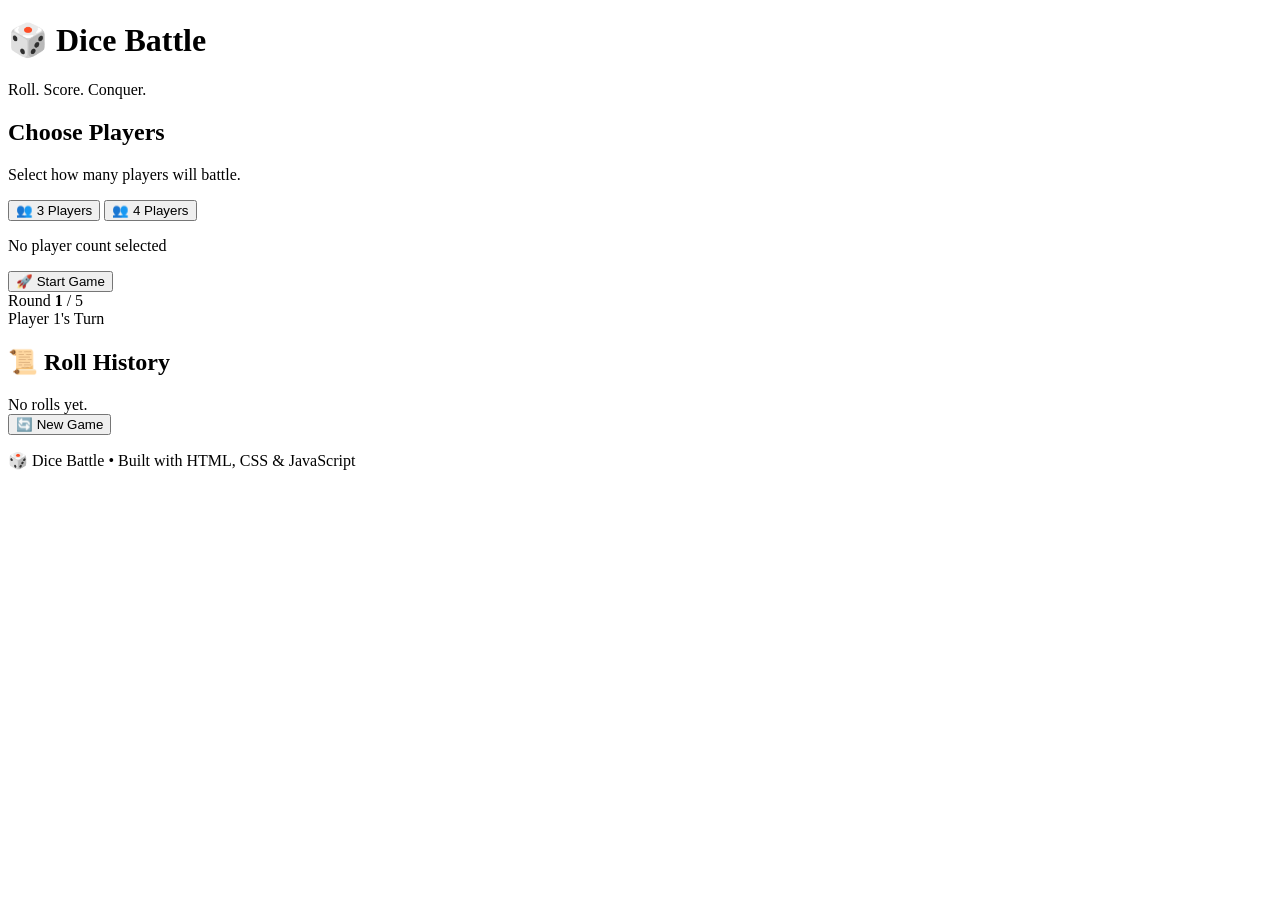
==== dicegame/index.html @ 0a02bd0f "Add initial HTML structure for Dice Battle game" ====
<!DOCTYPE html>
<html lang="en">
<head>
    <meta charset="UTF-8">
    <meta name="viewport" content="width=device-width, initial-scale=1.0">

    <title>Dice Battle 🎲</title>

    <link rel="stylesheet" href="style.css">
</head>

<body>

    <header>
        <h1>🎲 Dice Battle</h1>
        <p>Roll. Score. Conquer.</p>
    </header>


    <!-- PLAYER SETUP -->

    <section class="setup" id="setup">

        <div class="setup-card">

            <h2>Choose Players</h2>

            <p>Select how many players will battle.</p>

            <div class="player-selection">

                <button onclick="selectPlayers(3)" id="threeBtn">
                    👥 3 Players
                </button>

                <button onclick="selectPlayers(4)" id="fourBtn">
                    👥 4 Players
                </button>

            </div>

            <p id="selectedPlayers">
                No player count selected
            </p>

            <button class="start-btn" onclick="startGame()">
                🚀 Start Game
            </button>

        </div>

    </section>


    <!-- GAME -->

    <main id="game">

        <div class="game-header">

            <div>
                <span>Round</span>
                <strong id="roundNumber">1</strong>
                <span>/ 5</span>
            </div>

            <div class="turn-display" id="turnDisplay">
                Player 1's Turn
            </div>

        </div>


        <!-- PLAYERS -->

        <section class="players" id="playersContainer">
        </section>


        <!-- HISTORY -->

        <section class="history">

            <h2>📜 Roll History</h2>

            <div id="historyList">
                No rolls yet.
            </div>

        </section>


        <!-- WINNER -->

        <section class="winner" id="winner">

        </section>


        <button class="new-game" onclick="resetGame()">
            🔄 New Game
        </button>

    </main>


    <footer>
        <p>🎲 Dice Battle • Built with HTML, CSS & JavaScript</p>
    </footer>


    <script src="script.js"></script>

</body>
  </html>
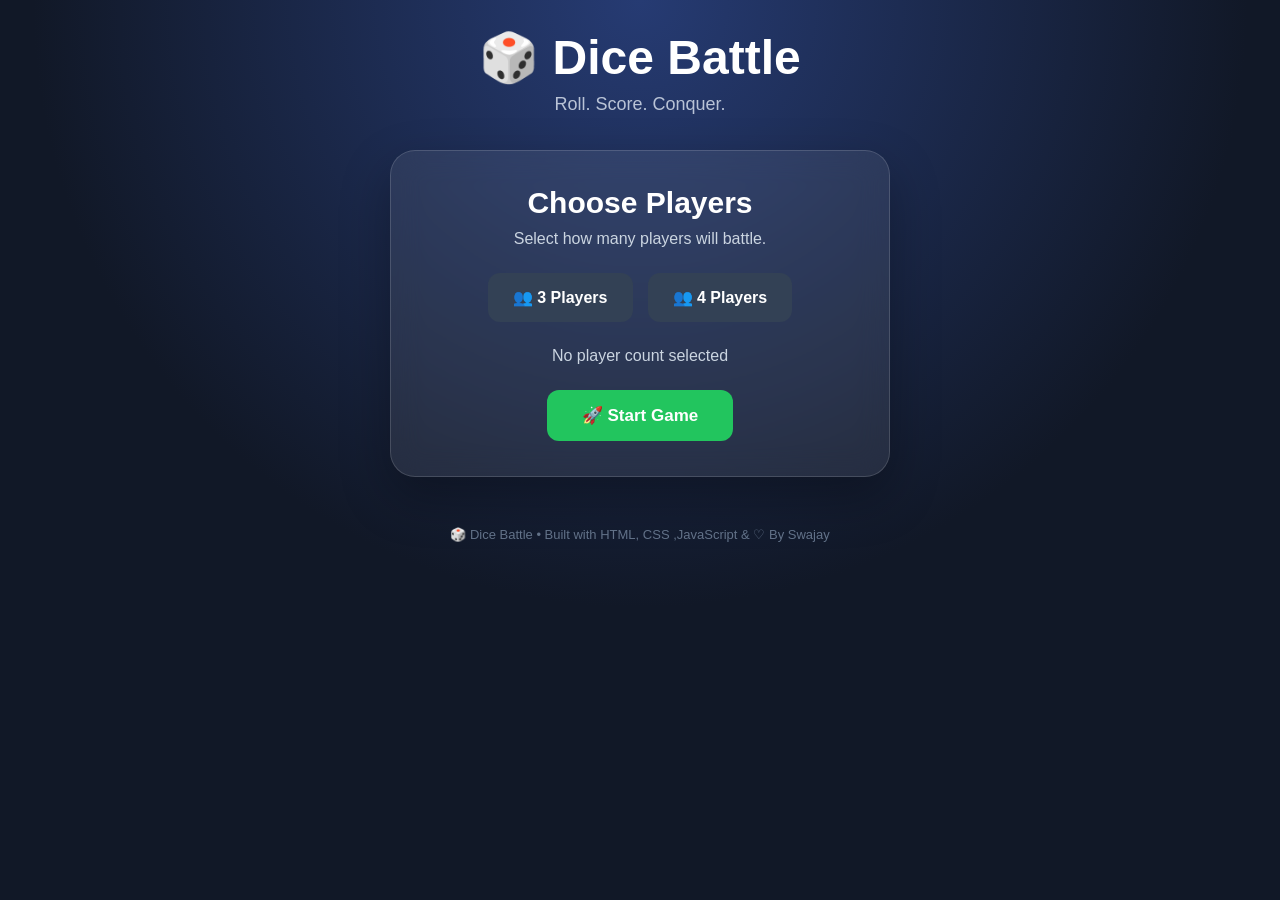
==== commit b32dff38: "Update footer text with author credit" ====
--- a/dicegame/index.html
+++ b/dicegame/index.html
@@ -105,7 +105,7 @@
 
 
     <footer>
-        <p>🎲 Dice Battle • Built with HTML, CSS & JavaScript</p>
+        <p>🎲 Dice Battle • Built with HTML, CSS ,JavaScript & ♡ By Swajay</p>
     </footer>
 
 
--- a/dicegame/style.css
+++ b/dicegame/style.css
@@ -0,0 +1,534 @@
+* {
+    margin: 0;
+    padding: 0;
+    box-sizing: border-box;
+}
+
+
+body {
+    min-height: 100vh;
+
+    font-family: Arial, sans-serif;
+
+    background:
+        radial-gradient(circle at top, #263b73, #111827 55%);
+
+    color: white;
+
+    padding: 30px 15px;
+}
+
+
+/* HEADER */
+
+header {
+    text-align: center;
+    margin-bottom: 35px;
+}
+
+header h1 {
+    font-size: 48px;
+    margin-bottom: 8px;
+}
+
+header p {
+    color: #b9c3d6;
+    font-size: 18px;
+}
+
+
+/* SETUP */
+
+.setup {
+    display: flex;
+    justify-content: center;
+}
+
+.setup-card {
+    width: 100%;
+    max-width: 500px;
+
+    text-align: center;
+
+    padding: 35px;
+
+    border-radius: 25px;
+
+    background: rgba(255,255,255,0.08);
+
+    border: 1px solid rgba(255,255,255,0.15);
+
+    backdrop-filter: blur(15px);
+
+    box-shadow: 0 20px 50px rgba(0,0,0,0.3);
+}
+
+.setup-card h2 {
+    font-size: 30px;
+    margin-bottom: 10px;
+}
+
+.setup-card p {
+    color: #cbd5e1;
+}
+
+
+.player-selection {
+    display: flex;
+
+    justify-content: center;
+
+    gap: 15px;
+
+    margin: 25px 0;
+}
+
+
+.player-selection button {
+    padding: 15px 25px;
+
+    border: none;
+
+    border-radius: 12px;
+
+    background: #334155;
+
+    color: white;
+
+    font-size: 16px;
+
+    font-weight: bold;
+
+    cursor: pointer;
+
+    transition: 0.25s;
+}
+
+
+.player-selection button:hover {
+    transform: translateY(-3px);
+
+    background: #475569;
+}
+
+
+.player-selection button.selected {
+    background: #06b6d4;
+
+    box-shadow: 0 0 20px rgba(6,182,212,0.5);
+}
+
+
+.start-btn {
+    margin-top: 25px;
+
+    padding: 15px 35px;
+
+    border: none;
+
+    border-radius: 12px;
+
+    background: #22c55e;
+
+    color: white;
+
+    font-size: 17px;
+
+    font-weight: bold;
+
+    cursor: pointer;
+
+    transition: 0.25s;
+}
+
+
+.start-btn:hover {
+    transform: scale(1.05);
+
+    background: #16a34a;
+}
+
+
+/* GAME */
+
+#game {
+    display: none;
+
+    max-width: 1100px;
+
+    margin: auto;
+}
+
+
+.game-header {
+    display: flex;
+
+    justify-content: space-between;
+
+    align-items: center;
+
+    margin-bottom: 25px;
+
+    padding: 20px;
+
+    border-radius: 18px;
+
+    background: rgba(255,255,255,0.08);
+}
+
+
+.game-header strong {
+    font-size: 30px;
+
+    color: #22d3ee;
+
+    margin: 0 5px;
+}
+
+
+.turn-display {
+    font-size: 20px;
+
+    color: #facc15;
+
+    font-weight: bold;
+}
+
+
+/* PLAYER CARDS */
+
+.players {
+    display: grid;
+
+    grid-template-columns:
+        repeat(auto-fit, minmax(220px, 1fr));
+
+    gap: 20px;
+}
+
+
+.player-card {
+    position: relative;
+
+    padding: 25px 20px;
+
+    text-align: center;
+
+    border-radius: 22px;
+
+    background: rgba(255,255,255,0.08);
+
+    border: 2px solid transparent;
+
+    transition: 0.3s;
+}
+
+
+.player-card.active {
+    border-color: #22d3ee;
+
+    transform: translateY(-5px);
+
+    box-shadow:
+        0 0 25px rgba(34,211,238,0.35);
+}
+
+
+.player-card.leader::after {
+    content: "👑 Leader";
+
+    position: absolute;
+
+    top: 12px;
+
+    right: 12px;
+
+    padding: 5px 9px;
+
+    border-radius: 20px;
+
+    background: #facc15;
+
+    color: #111;
+
+    font-size: 11px;
+
+    font-weight: bold;
+}
+
+
+.player-name {
+    font-size: 22px;
+
+    margin-bottom: 15px;
+}
+
+
+.dice {
+    font-size: 80px;
+
+    height: 100px;
+
+    display: flex;
+
+    justify-content: center;
+
+    align-items: center;
+
+    margin-bottom: 10px;
+}
+
+
+.dice.rolling {
+    animation: shake 0.5s infinite;
+}
+
+
+@keyframes shake {
+
+    0% {
+        transform: rotate(0deg) scale(1);
+    }
+
+    25% {
+        transform: rotate(-15deg) scale(1.1);
+    }
+
+    50% {
+        transform: rotate(15deg) scale(1.1);
+    }
+
+    75% {
+        transform: rotate(-10deg) scale(1.05);
+    }
+
+    100% {
+        transform: rotate(0deg) scale(1);
+    }
+}
+
+
+.score-label {
+    color: #94a3b8;
+
+    font-size: 14px;
+}
+
+
+.score {
+    font-size: 32px;
+
+    font-weight: bold;
+
+    color: #22d3ee;
+
+    margin-bottom: 15px;
+}
+
+
+.roll-btn {
+    width: 100%;
+
+    padding: 12px;
+
+    border: none;
+
+    border-radius: 10px;
+
+    background: #facc15;
+
+    color: #111;
+
+    font-size: 16px;
+
+    font-weight: bold;
+
+    cursor: pointer;
+
+    transition: 0.2s;
+}
+
+
+.roll-btn:hover:not(:disabled) {
+    transform: scale(1.04);
+}
+
+
+.roll-btn:disabled {
+    opacity: 0.35;
+
+    cursor: not-allowed;
+}
+
+
+/* HISTORY */
+
+.history {
+    margin-top: 30px;
+
+    padding: 20px;
+
+    border-radius: 18px;
+
+    background: rgba(255,255,255,0.07);
+}
+
+
+.history h2 {
+    margin-bottom: 15px;
+}
+
+
+#historyList {
+    display: flex;
+
+    flex-wrap: wrap;
+
+    gap: 10px;
+}
+
+
+.history-item {
+    padding: 8px 12px;
+
+    border-radius: 10px;
+
+    background: rgba(255,255,255,0.1);
+
+    color: #cbd5e1;
+}
+
+
+/* WINNER */
+
+.winner {
+    display: none;
+
+    margin-top: 30px;
+
+    padding: 30px;
+
+    text-align: center;
+
+    border-radius: 22px;
+
+    background:
+        linear-gradient(
+            135deg,
+            rgba(34,197,94,0.25),
+            rgba(6,182,212,0.2)
+        );
+
+    border: 1px solid rgba(255,255,255,0.2);
+}
+
+
+.winner h2 {
+    font-size: 35px;
+
+    margin-bottom: 15px;
+}
+
+
+.winner p {
+    color: #cbd5e1;
+
+    margin-bottom: 15px;
+}
+
+
+.rankings {
+    max-width: 500px;
+
+    margin: auto;
+}
+
+
+.rank {
+    display: flex;
+
+    justify-content: space-between;
+
+    padding: 12px 15px;
+
+    margin: 8px 0;
+
+    border-radius: 10px;
+
+    background: rgba(0,0,0,0.2);
+}
+
+
+/* NEW GAME */
+
+.new-game {
+    display: block;
+
+    margin: 30px auto;
+
+    padding: 13px 30px;
+
+    border: none;
+
+    border-radius: 12px;
+
+    background: #ef4444;
+
+    color: white;
+
+    font-size: 16px;
+
+    font-weight: bold;
+
+    cursor: pointer;
+}
+
+
+.new-game:hover {
+    background: #dc2626;
+}
+
+
+/* FOOTER */
+
+footer {
+    text-align: center;
+
+    margin-top: 50px;
+
+    color: #64748b;
+
+    font-size: 13px;
+}
+
+
+/* MOBILE */
+
+@media (max-width: 600px) {
+
+    body {
+        padding: 20px 12px;
+    }
+
+    header h1 {
+        font-size: 36px;
+    }
+
+    .setup-card {
+        padding: 25px 18px;
+    }
+
+    .player-selection {
+        flex-direction: column;
+    }
+
+    .game-header {
+        flex-direction: column;
+
+        gap: 15px;
+    }
+
+    .players {
+        grid-template-columns: 1fr;
+    }
+}
